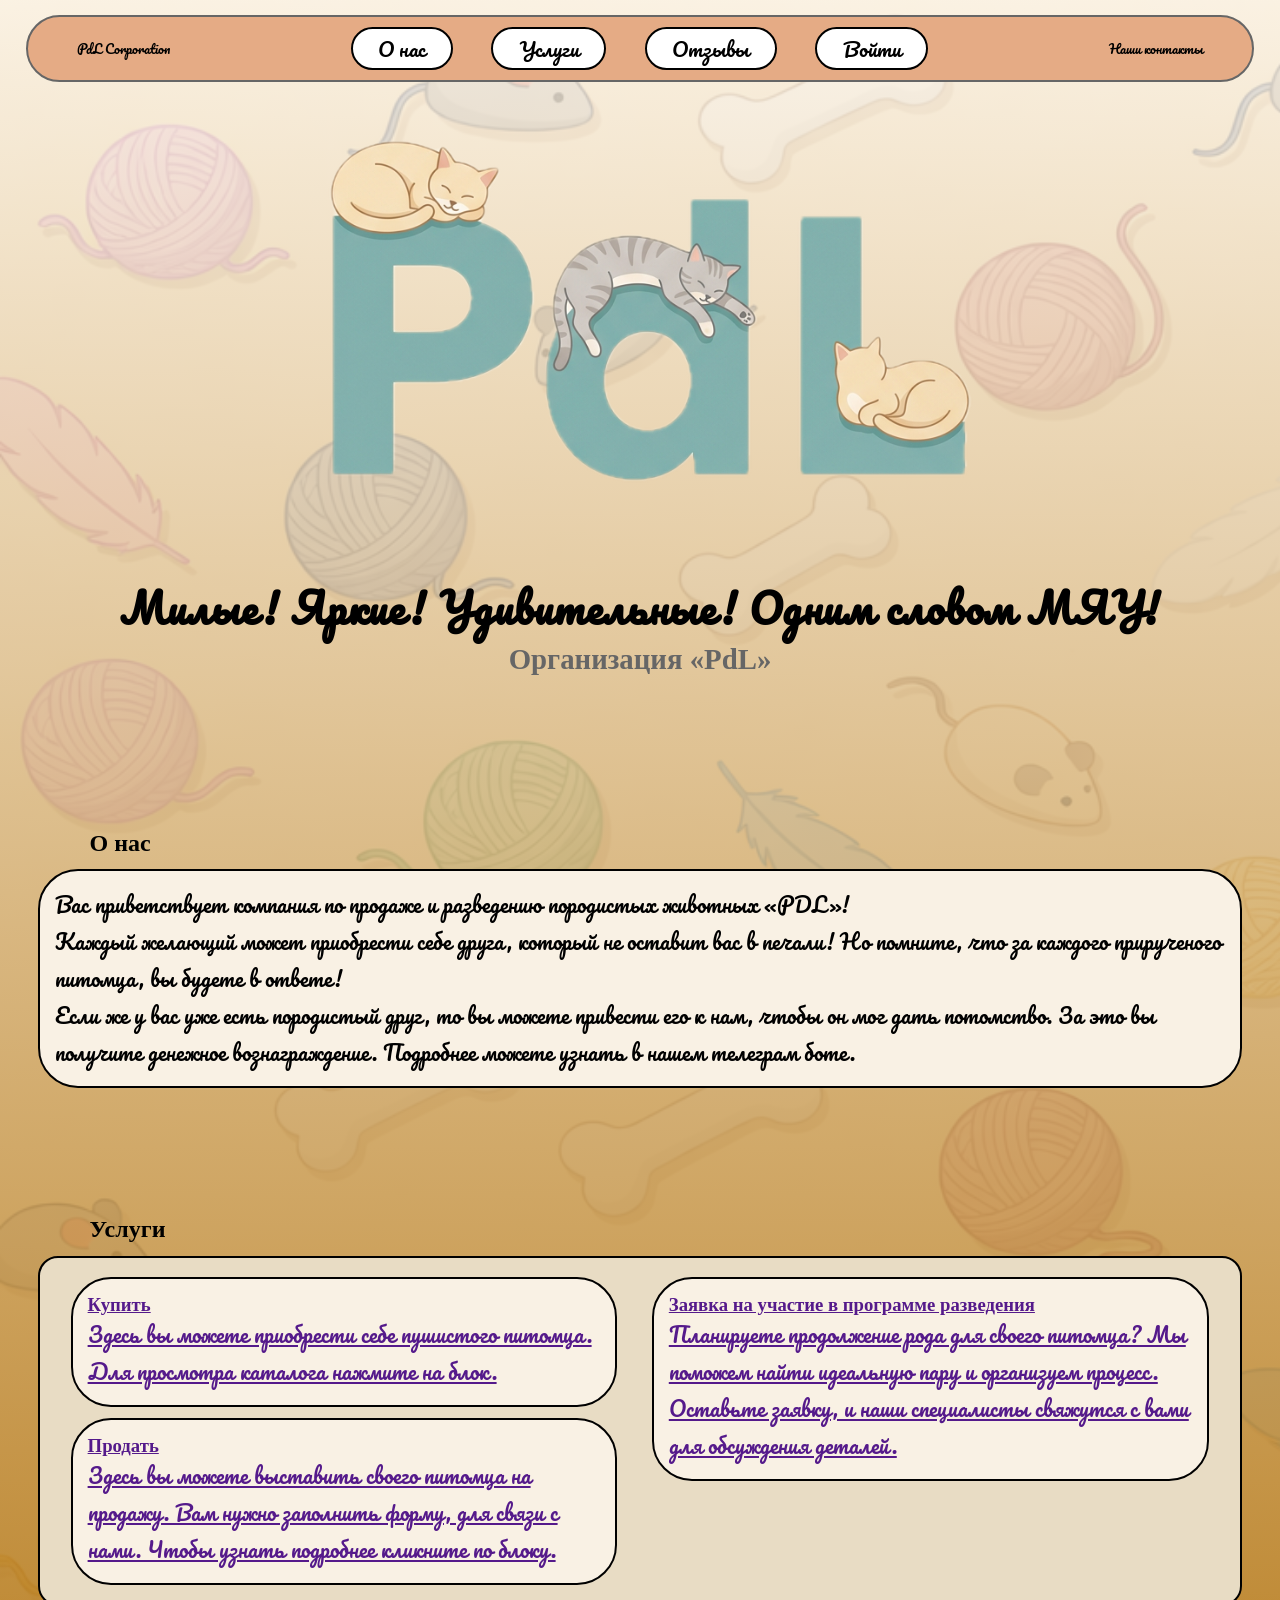
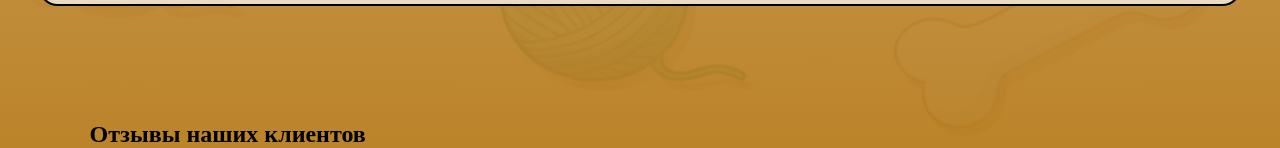
==== index.html @ 3362a2f2 "Add files via upload" ====
<!DOCTYPE html>
<html lang="ru">
<head>
  <meta charset="UTF-8">
  <meta name="viewport" content="width=device-width, initial-scale=1.0">
  <link rel="stylesheet" href="style/style.css">
  <link rel="preconnect" href="https://fonts.googleapis.com">
  <link rel="preconnect" href="https://fonts.gstatic.com" crossorigin>
  <link href="https://fonts.googleapis.com/css2?family=Pacifico&display=swap" rel="stylesheet">
  <title>Laboratory work 4.2</title>
</head>
<body>
  <header>
    <div class="name-site-nav">PdL Corporation</div>
    <nav>
      <a href="#about" class="nav">О нас</a>
      <a href="" class="nav">Услуги</a>
      <a href="#services" class="nav">Отзывы</a>
      <a href="" class="nav">Войти</a>
    </nav>
    <div class="contacts">Наши контакты</div>
  </header>
  <main>
    <figure class="main-img">
      <img src="img/Logo.png" alt="3 кота лежат на буквах PdL" class="main-img">
    </figure>
    <div class="name-site">
      <span class="slogan">Милые! Яркие! Удивительные! Одним словом МЯУ!</span>
      <h2 class="name-site-slogan">Организация «PdL»</h2>
    </div>
    <section class="info">
      <h1 id="about">О нас</h1>
      <article class="block-text">
        <p>Вас приветствует компания по продаже и разведению породистых животных «PDL»!</p>
        <p>Каждый желающий может приобрести себе друга, который не оставит вас в печали! Но помните, что за каждого прирученого питомца, вы будете в ответе!</p>
        <p>Если же у вас уже есть породистый друг, то вы можете привести его к нам, чтобы он мог дать потомство. За это вы получите денежное вознаграждение. Подробнее можете узнать в нашем телеграм боте.</p>
      </article>
    </section>
    <section>
      <h1 id="services">Услуги</h1>
      <div class="service">
        <a href="">
          <article class="block-text">
            <h3>Купить</h3>
            <p>Здесь вы можете приобрести себе пушистого питомца. Для просмотра каталога нажмите на блок.</p>
          </article>
        </a>
        <a href="">
          <article class="block-text">
            <h3>Продать</h3>
            <p>Здесь вы можете выставить своего питомца на продажу. Вам нужно заполнить форму, для связи с нами. Чтобы узнать подробнее кликните по блоку.</p>
          </article>
        </a>
        <a href="" class="provice">
          <article class="block-text">
            <h3>Заявка на участие в программе разведения</h3>
            <p>Планируете продолжение рода для своего питомца? Мы поможем найти идеальную пару и организуем процесс. Оставьте заявку, и наши специалисты свяжутся с вами для обсуждения деталей.</p>
          </article>
        </a>
      </div>
    </section>
    <section>
      <h1>Отзывы наших клиентов</h1>
      <div>
        <article>

        </article>
      </div>
    </section>
  </main>
</body>
</html>
---- style/style.css ----
*{
  margin: 0;
  padding: 0;
  box-sizing: border-box;
}

html {
  scroll-behavior: smooth;
}

body{
  background-color: #f9f1e4;
  background-image:
    linear-gradient(rgba(249, 241, 228, 0.75), rgba(180, 119, 22, 0.9)),
    url(../img/background_fone.png);
  background-repeat: no-repeat;
  background-attachment: scroll;
  background-size: cover; 
}

header{
  display: flex;
  position: fixed;
  top: 15px;
  left: 2%;
  right: 2%;

  justify-content: space-between;
  padding: 10px 2%;
  align-items: center;

  background-color: #e5ab85;
  border-radius: 40px;
  border: 2px solid #666;

  box-sizing: border-box;
}

nav{
  display: flex;
  gap: clamp(5px, 3vw, 80px);
}

a.nav{
  display: flex;
  text-decoration: none;
  color: inherit;
  align-items: center;
  background-color: white;
  padding: 2px clamp(8px, 2vw, 30px);
  font-size: clamp(10px, 2vw, 20px);
  white-space: nowrap;

  border: 2px solid black;
  border-radius: 40px;
  transition: all 0.4s ease;
  font-family: Pacifico;
}

a.nav:hover{
  background-color: #e1858584;
}

.name-site-nav,
.contacts{
  display: flex;
  font-size: clamp(12px, 1vw, 25px);
  margin: 0% 2%;
  font-family: Pacifico;
  text-align: center;
}

.name-site{
  display: flex;
  text-align: center;
  font-weight: bold;
  font-size: 150%;
  flex-direction: column;
  margin-bottom: 3%;
}

.name-site-slogan{
  color: #666;
  font-size: larger;
}

.slogan {
  font-size: 170%;
  font-family: Pacifico;
  letter-spacing: 1px;
  transition: all 0.4s ease;
}

img.main-img{
  display: block;
  max-width: 890px;
  width: 100%;
  max-height: 380px;
  height: 40%;
  object-fit: cover;
  object-position: center;
  margin-top: 11%;
  margin-bottom: 4%;
}

figure.main-img{
  display: flex;
  justify-content: center;
  align-items: center;
}

.info{
  display: flex;
  flex-direction: column;
}

section > h1{
  margin-top: clamp(100px, 9%, 10%);
  margin-left: 7%;
  scroll-margin-top: 100px;
}

.block-text{
  margin: 1% 3%;
  border: 2px solid black;
  border-radius: 40px;
  background-color: #f9f1e4;
  padding: clamp(15px, 1vw, 50px);
}

article > p{
  font-family: Pacifico;
  font-size: 21px;
}

.service{
  display: grid;
  grid-template-columns: auto auto;
  grid-template-rows: auto auto auto;
  grid-auto-flow: column;
  border: 2px solid black;
  border-radius: 20px;
  padding: 1% 1%;
  background-color: #e8dcc4;
  margin: 1% 3%;
}

.provice{
  grid-row: span 2;
}
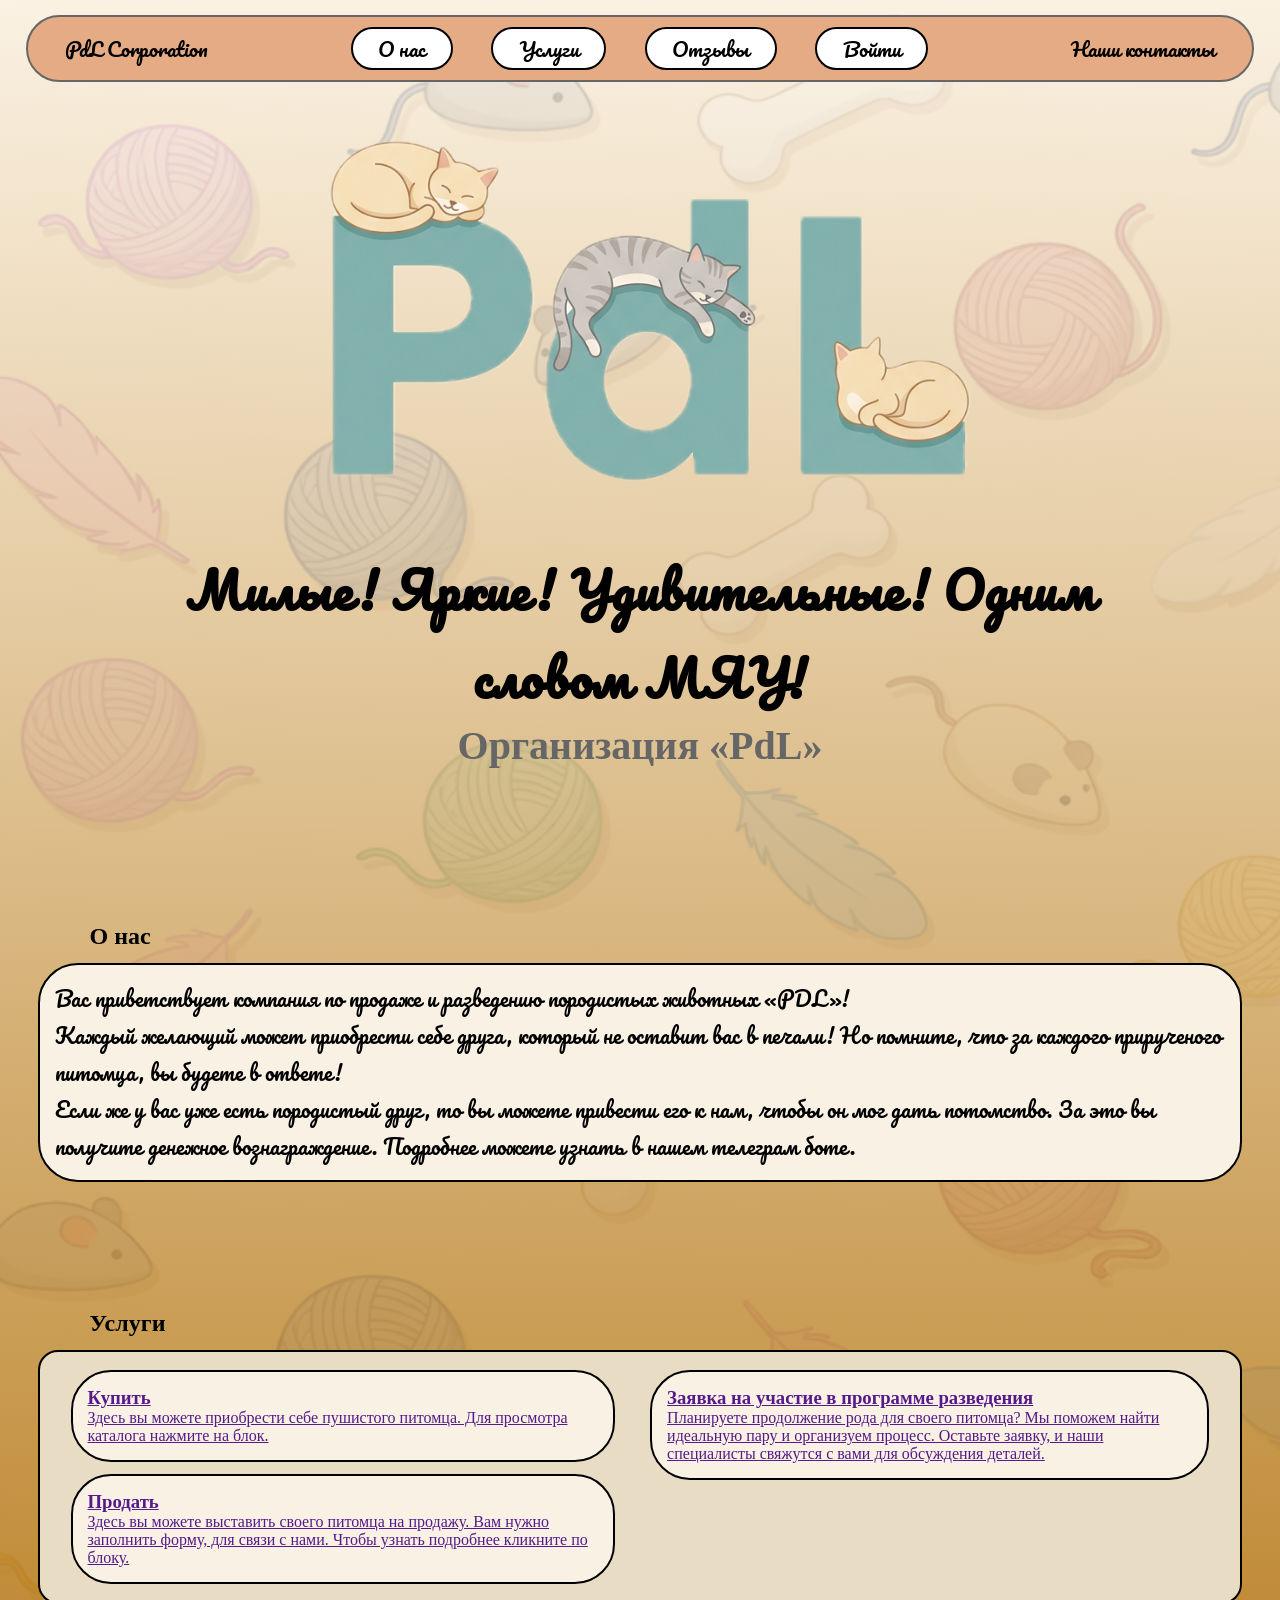
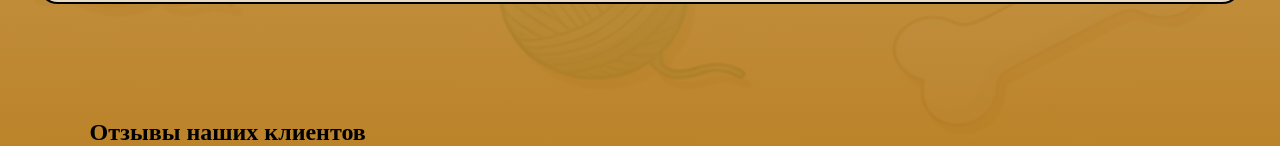
==== commit b473e1f9: "Add files via upload" ====
--- a/index.html
+++ b/index.html
@@ -14,30 +14,30 @@
     <div class="name-site-nav">PdL Corporation</div>
     <nav>
       <a href="#about" class="nav">О нас</a>
-      <a href="" class="nav">Услуги</a>
-      <a href="#services" class="nav">Отзывы</a>
-      <a href="" class="nav">Войти</a>
+      <a href="#services" class="nav">Услуги</a>
+      <a href="#reviews" class="nav">Отзывы</a>
+      <a href="Pages/auto.html" class="nav">Войти</a>
     </nav>
     <div class="contacts">Наши контакты</div>
   </header>
   <main>
-    <figure class="main-img">
-      <img src="img/Logo.png" alt="3 кота лежат на буквах PdL" class="main-img">
+    <figure class="Logo-figure">
+      <img src="img/Logo.png" alt="3 кота лежат на буквах PdL" class="Logo-img">
     </figure>
     <div class="name-site">
       <span class="slogan">Милые! Яркие! Удивительные! Одним словом МЯУ!</span>
       <h2 class="name-site-slogan">Организация «PdL»</h2>
     </div>
     <section class="info">
-      <h1 id="about">О нас</h1>
-      <article class="block-text">
+      <h2 id="about">О нас</h2>
+      <div class="block-text">
         <p>Вас приветствует компания по продаже и разведению породистых животных «PDL»!</p>
         <p>Каждый желающий может приобрести себе друга, который не оставит вас в печали! Но помните, что за каждого прирученого питомца, вы будете в ответе!</p>
         <p>Если же у вас уже есть породистый друг, то вы можете привести его к нам, чтобы он мог дать потомство. За это вы получите денежное вознаграждение. Подробнее можете узнать в нашем телеграм боте.</p>
-      </article>
+      </div>
     </section>
     <section>
-      <h1 id="services">Услуги</h1>
+      <h2 id="services">Услуги</h2>
       <div class="service">
         <a href="">
           <article class="block-text">
@@ -60,11 +60,8 @@
       </div>
     </section>
     <section>
-      <h1>Отзывы наших клиентов</h1>
+      <h2 id="reviews">Отзывы наших клиентов</h2>
       <div>
-        <article>
-
-        </article>
       </div>
     </section>
   </main>
--- a/style/style.css
+++ b/style/style.css
@@ -38,7 +38,7 @@
 
 nav{
   display: flex;
-  gap: clamp(5px, 3vw, 80px);
+  gap: clamp(2px, 3vw, 80px);
 }
 
 a.nav{
@@ -64,8 +64,8 @@
 .name-site-nav,
 .contacts{
   display: flex;
-  font-size: clamp(12px, 1vw, 25px);
-  margin: 0% 2%;
+  font-size: clamp(3px, 2vw, 20px);
+  margin: 0% 1%;
   font-family: Pacifico;
   text-align: center;
 }
@@ -81,17 +81,18 @@
 
 .name-site-slogan{
   color: #666;
-  font-size: larger;
+  font-size: clamp(12px, 4vw, 40px);
 }
 
-.slogan {
-  font-size: 170%;
+.slogan{
+  font-size: clamp(16px, 4rem, 50px);
   font-family: Pacifico;
   letter-spacing: 1px;
   transition: all 0.4s ease;
+  margin: 0 clamp(10px, 10vw, 10%);
 }
 
-img.main-img{
+.Logo-img{
   display: block;
   max-width: 890px;
   width: 100%;
@@ -99,14 +100,14 @@
   height: 40%;
   object-fit: cover;
   object-position: center;
-  margin-top: 11%;
-  margin-bottom: 4%;
 }
 
-figure.main-img{
+.Logo-figure{
   display: flex;
   justify-content: center;
   align-items: center;
+  margin-top: clamp(20px, 11vw, 200px);
+  margin-bottom: clamp(0px, 2vw, 70px);
 }
 
 .info{
@@ -114,8 +115,8 @@
   flex-direction: column;
 }
 
-section > h1{
-  margin-top: clamp(100px, 9%, 10%);
+section > h2{
+  margin-top: clamp(100px, 9%, 150px);
   margin-left: 7%;
   scroll-margin-top: 100px;
 }
@@ -128,7 +129,7 @@
   padding: clamp(15px, 1vw, 50px);
 }
 
-article > p{
+div > p{
   font-family: Pacifico;
   font-size: 21px;
 }
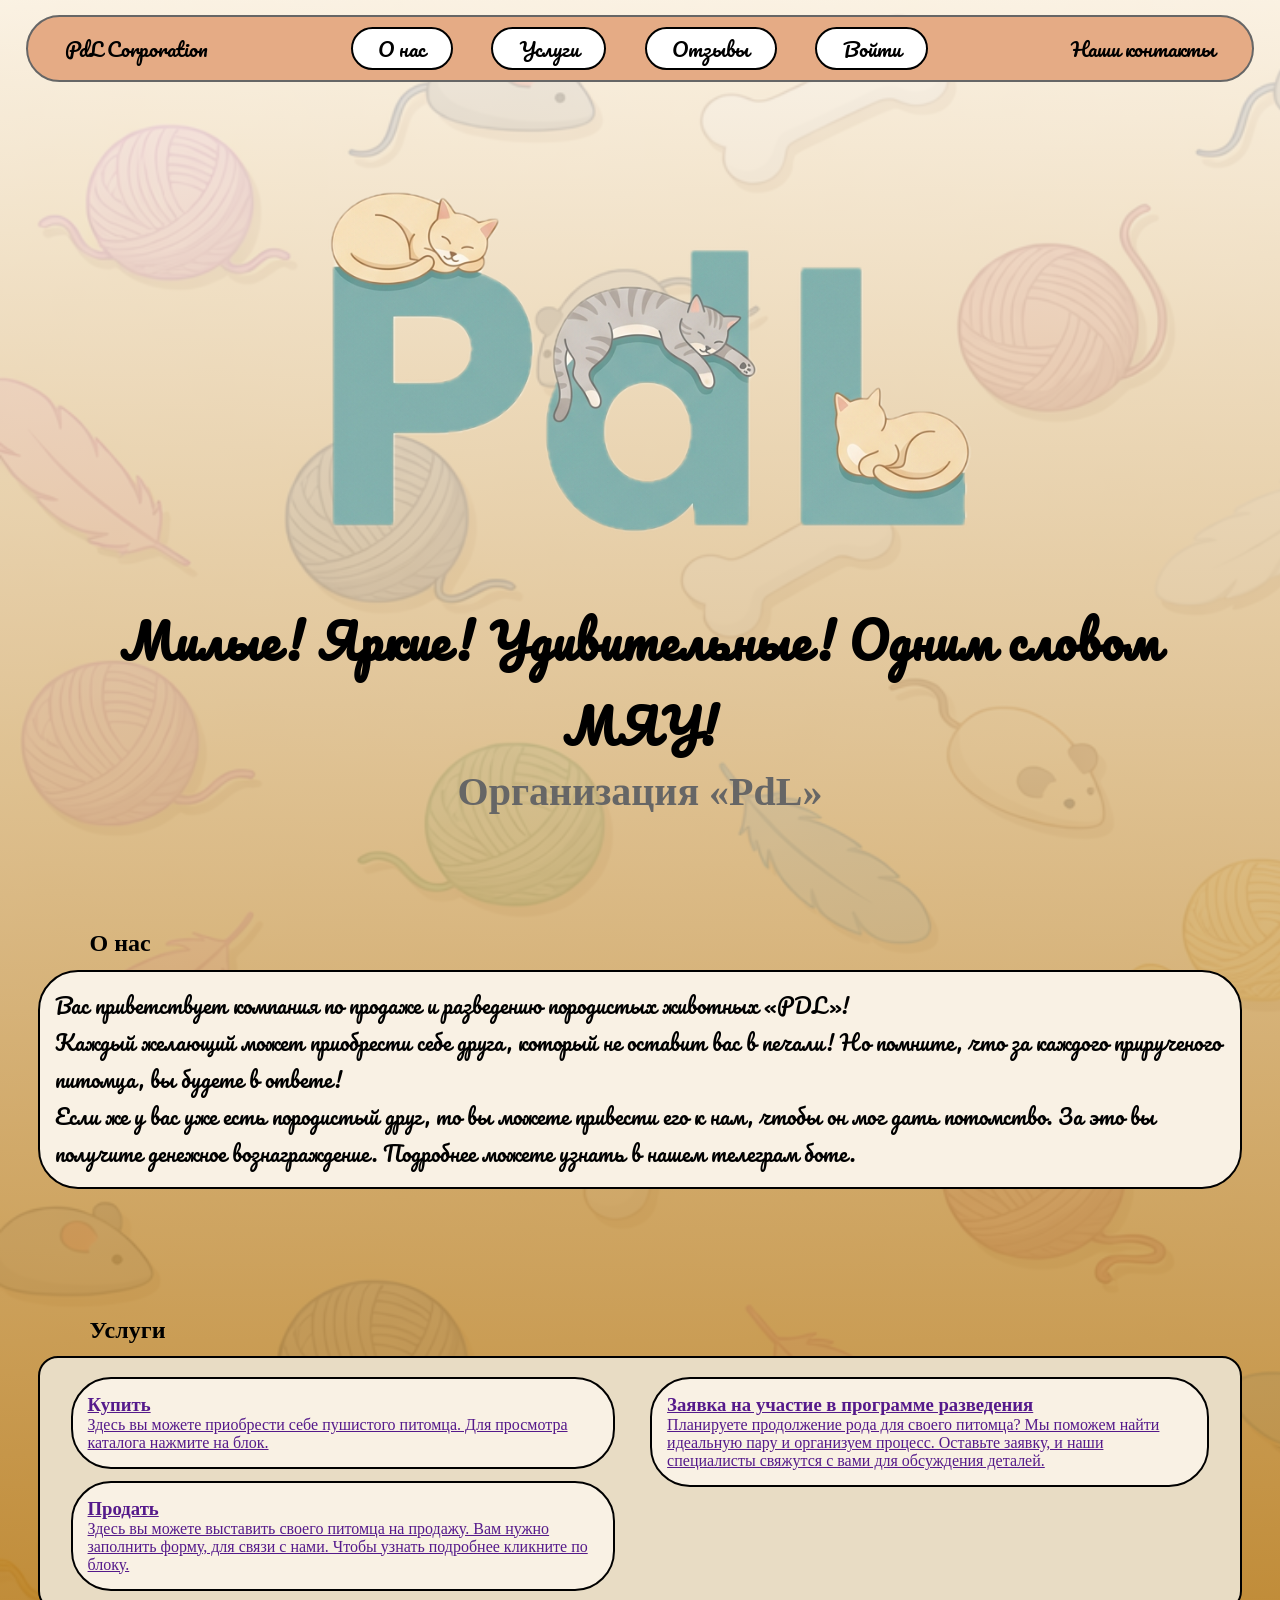
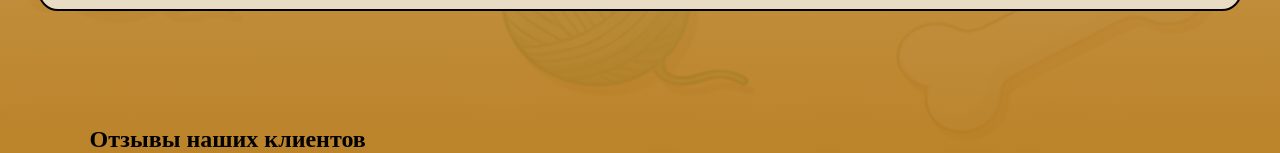
==== commit 87624b19: "Add files via upload" ====
--- a/index.html
+++ b/index.html
@@ -24,9 +24,9 @@
     <figure class="Logo-figure">
       <img src="img/Logo.png" alt="3 кота лежат на буквах PdL" class="Logo-img">
     </figure>
-    <div class="name-site">
+    <div class="slogan-and-signature">
       <span class="slogan">Милые! Яркие! Удивительные! Одним словом МЯУ!</span>
-      <h2 class="name-site-slogan">Организация «PdL»</h2>
+      <h2 class="signature">Организация «PdL»</h2>
     </div>
     <section class="info">
       <h2 id="about">О нас</h2>
--- a/style/style.css
+++ b/style/style.css
@@ -70,28 +70,6 @@
   text-align: center;
 }
 
-.name-site{
-  display: flex;
-  text-align: center;
-  font-weight: bold;
-  font-size: 150%;
-  flex-direction: column;
-  margin-bottom: 3%;
-}
-
-.name-site-slogan{
-  color: #666;
-  font-size: clamp(12px, 4vw, 40px);
-}
-
-.slogan{
-  font-size: clamp(16px, 4rem, 50px);
-  font-family: Pacifico;
-  letter-spacing: 1px;
-  transition: all 0.4s ease;
-  margin: 0 clamp(10px, 10vw, 10%);
-}
-
 .Logo-img{
   display: block;
   max-width: 890px;
@@ -106,9 +84,30 @@
   display: flex;
   justify-content: center;
   align-items: center;
-  margin-top: clamp(20px, 11vw, 200px);
+  margin-top: clamp(20px, 15vw, 200px);
   margin-bottom: clamp(0px, 2vw, 70px);
 }
+
+.slogan{
+  font-size: clamp(12px, 3rem, 50px);
+  font-family: Pacifico;
+  letter-spacing: 1px;
+  transition: all 0.4s ease;
+  margin: 0 clamp(10px, 5vw, 10%);
+}
+
+.signature{
+  color: #666;
+  font-size: clamp(10px, 4vw, 40px);
+}
+
+.slogan-and-signature{
+  display: flex;
+  text-align: center;
+  font-weight: bold;
+  flex-direction: column;
+}
+
 
 .info{
   display: flex;
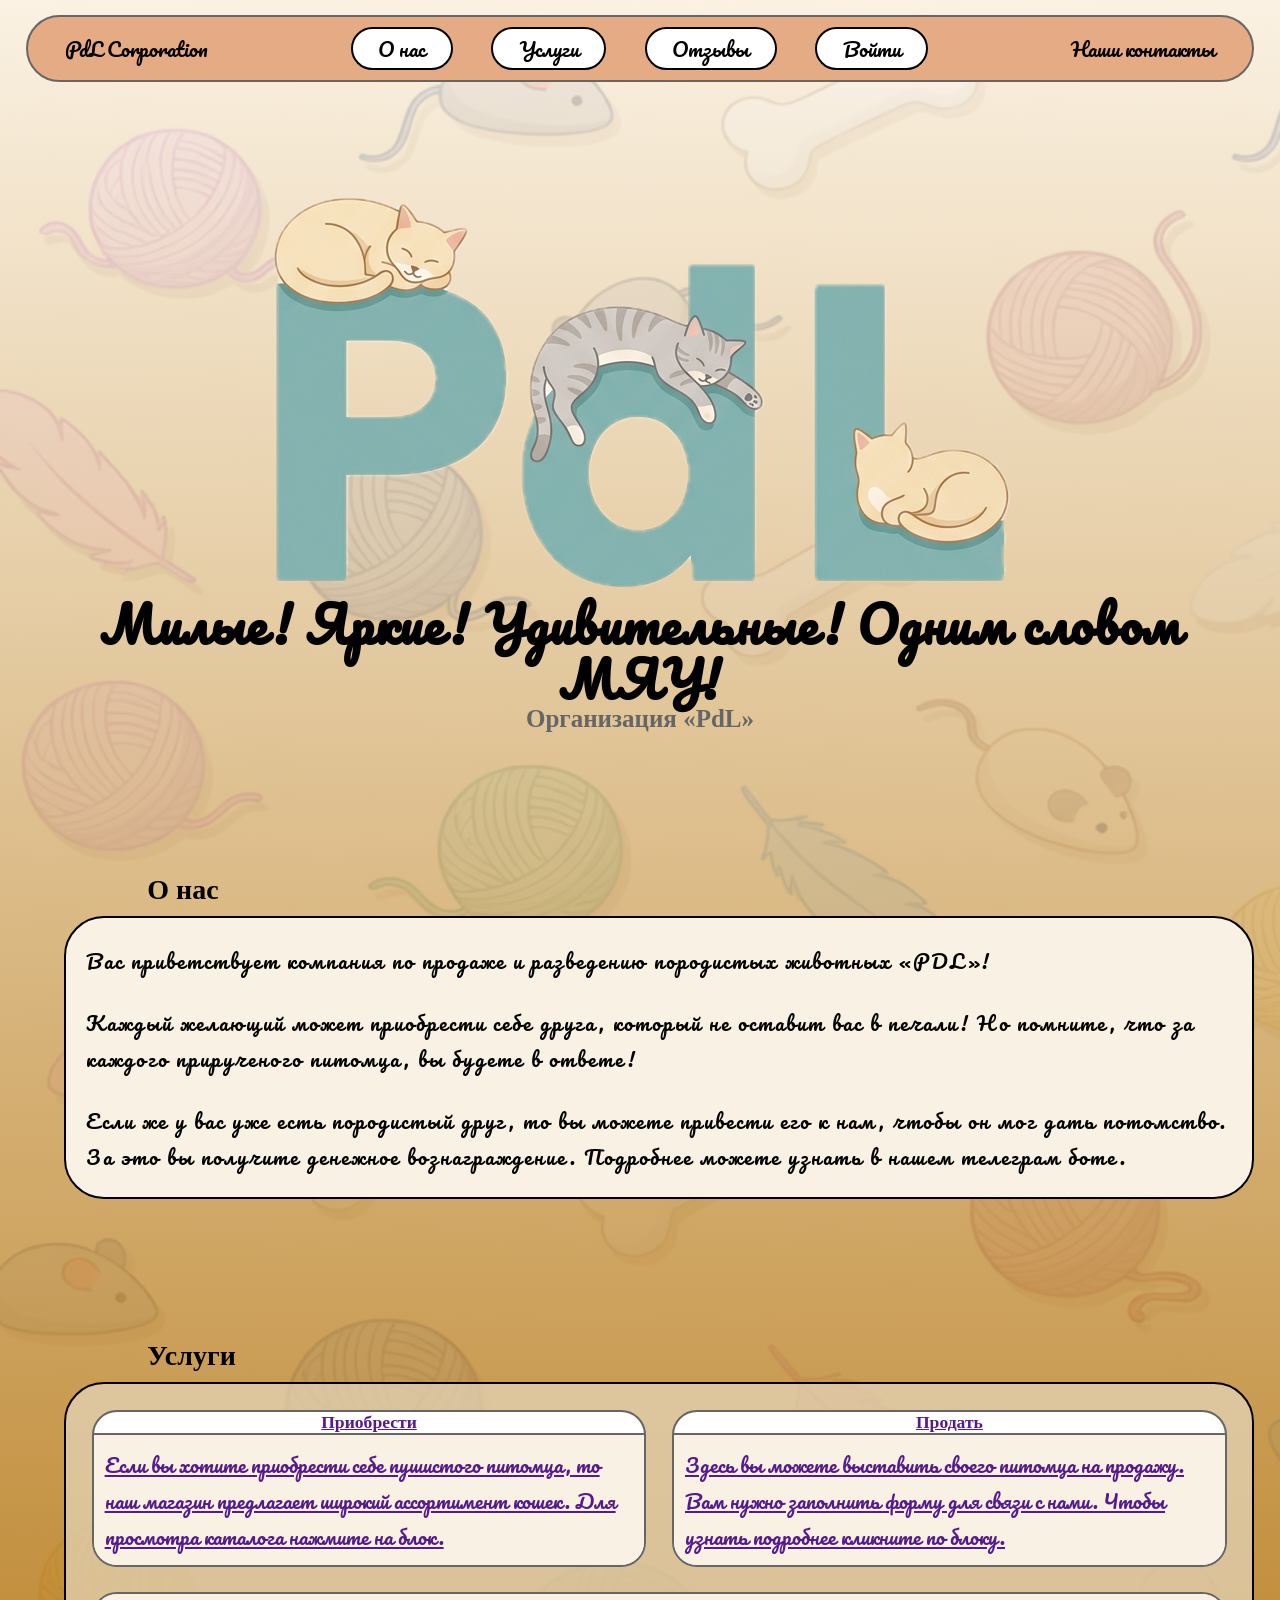
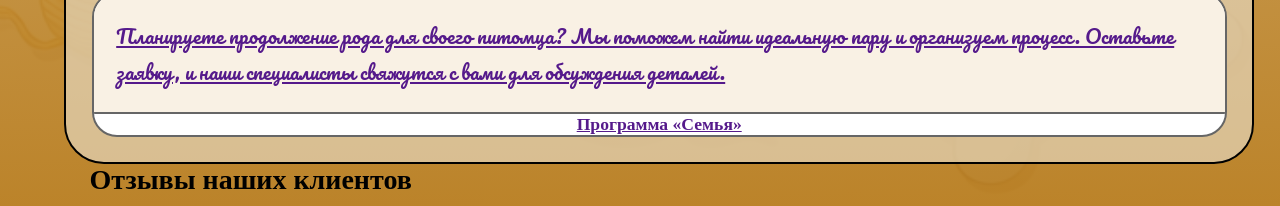
==== commit e210c992: "Add files via upload" ====
--- a/index.html
+++ b/index.html
@@ -28,33 +28,33 @@
       <span class="slogan">Милые! Яркие! Удивительные! Одним словом МЯУ!</span>
       <h2 class="signature">Организация «PdL»</h2>
     </div>
-    <section class="info">
+    <section class="heading-and-text-block">
       <h2 id="about">О нас</h2>
-      <div class="block-text">
+      <div class="about text-decoration">
         <p>Вас приветствует компания по продаже и разведению породистых животных «PDL»!</p>
         <p>Каждый желающий может приобрести себе друга, который не оставит вас в печали! Но помните, что за каждого прирученого питомца, вы будете в ответе!</p>
         <p>Если же у вас уже есть породистый друг, то вы можете привести его к нам, чтобы он мог дать потомство. За это вы получите денежное вознаграждение. Подробнее можете узнать в нашем телеграм боте.</p>
       </div>
     </section>
-    <section>
+    <section class="heading-and-text-block">
       <h2 id="services">Услуги</h2>
       <div class="service">
-        <a href="">
-          <article class="block-text">
-            <h3>Купить</h3>
-            <p>Здесь вы можете приобрести себе пушистого питомца. Для просмотра каталога нажмите на блок.</p>
+        <a href="" class="service-block">
+          <article>
+            <h3 class="service-head-up">Приобрести</h3>
+            <p class="text-decoration">Если вы хотите приобрести себе пушистого питомца, то наш магазин предлагает широкий ассортимент кошек. Для просмотра каталога нажмите на блок.</p>
           </article>
         </a>
-        <a href="">
-          <article class="block-text">
-            <h3>Продать</h3>
-            <p>Здесь вы можете выставить своего питомца на продажу. Вам нужно заполнить форму, для связи с нами. Чтобы узнать подробнее кликните по блоку.</p>
+        <a href="" class="service-block">
+          <article>
+            <h3 class="service-head-up">Продать</h3>
+            <p class="text-decoration">Здесь вы можете выставить своего питомца на продажу. Вам нужно заполнить форму для связи с нами. Чтобы узнать подробнее кликните по блоку.</p>
           </article>
         </a>
-        <a href="" class="provice">
-          <article class="block-text">
-            <h3>Заявка на участие в программе разведения</h3>
-            <p>Планируете продолжение рода для своего питомца? Мы поможем найти идеальную пару и организуем процесс. Оставьте заявку, и наши специалисты свяжутся с вами для обсуждения деталей.</p>
+        <a href="" class="service-block">
+          <article>
+            <p class="text-decoration">Планируете продолжение рода для своего питомца? Мы поможем найти идеальную пару и организуем процесс. Оставьте заявку, и наши специалисты свяжутся с вами для обсуждения деталей.</p>
+            <h3 class="service-head-down">Программа «Семья»</h3>
           </article>
         </a>
       </div>
--- a/style/style.css
+++ b/style/style.css
@@ -34,6 +34,7 @@
   border: 2px solid #666;
 
   box-sizing: border-box;
+  z-index: 100;
 }
 
 nav{
@@ -58,7 +59,7 @@
 }
 
 a.nav:hover{
-  background-color: #e1858584;
+  background-color: #e18a8575;
 }
 
 .name-site-nav,
@@ -71,34 +72,31 @@
 }
 
 .Logo-img{
-  display: block;
-  max-width: 890px;
-  width: 100%;
-  max-height: 380px;
-  height: 40%;
-  object-fit: cover;
-  object-position: center;
+  width: clamp(280px, 85%, 740px);
+  height: auto;
 }
 
 .Logo-figure{
   display: flex;
   justify-content: center;
-  align-items: center;
-  margin-top: clamp(20px, 15vw, 200px);
-  margin-bottom: clamp(0px, 2vw, 70px);
+  align-items: end;
+  margin-top: clamp(120px, 15vw, 250px);
 }
 
 .slogan{
-  font-size: clamp(12px, 3rem, 50px);
+  font-size: clamp(24px, 6vw, 50px);
+  line-height: 1.1;
   font-family: Pacifico;
   letter-spacing: 1px;
   transition: all 0.4s ease;
   margin: 0 clamp(10px, 5vw, 10%);
+  margin-top: 10px;
 }
 
 .signature{
+  margin-top: -2px;
   color: #666;
-  font-size: clamp(10px, 4vw, 40px);
+  font-size: clamp(12px, 4vw, 25px);
 }
 
 .slogan-and-signature{
@@ -108,44 +106,80 @@
   flex-direction: column;
 }
 
-
-.info{
+.heading-and-text-block{
   display: flex;
   flex-direction: column;
+  margin-top: 11%;
+  margin-left: 5%;
+  margin-right: 2%;
+}
+
+.text-decoration{
+  display: grid;
+  font-family: Pacifico, cursive;
+  font-size: clamp(18px, 1.6vw, 36px);
+  padding: clamp(10px, 2%, 30px);
+  gap: clamp(26px, 2vw, 40px);
 }
 
 section > h2{
-  margin-top: clamp(100px, 9%, 150px);
+  scroll-margin-top: 100px;
+  font-size: clamp(28px, 1.7vw, 48px);
+  margin-bottom: 10px;
   margin-left: 7%;
-  scroll-margin-top: 100px;
 }
 
-.block-text{
-  margin: 1% 3%;
+.about{
   border: 2px solid black;
   border-radius: 40px;
   background-color: #f9f1e4;
-  padding: clamp(15px, 1vw, 50px);
-}
-
-div > p{
-  font-family: Pacifico;
-  font-size: 21px;
+  letter-spacing: 2px;
+  padding-left: clamp(10px, 2%, 20px);
 }
 
 .service{
   display: grid;
   grid-template-columns: auto auto;
-  grid-template-rows: auto auto auto;
-  grid-auto-flow: column;
+  grid-template-rows: auto;
   border: 2px solid black;
-  border-radius: 20px;
-  padding: 1% 1%;
-  background-color: #e8dcc4;
-  margin: 1% 3%;
+  border-radius: 40px;
+  background-color: #e8dcc4aa;
+  gap: clamp(5px, 2vw, 40px);
+  padding: clamp(5px, 2vw, 40px);
 }
 
-.provice{
-  grid-row: span 2;
+.service :nth-child(3) {
+  grid-column: 1 / 3;
 }
 
+div > a > article > h3{
+  display: flex;
+  justify-content: center;
+  align-items: center;
+  font-size: clamp(5px, 1.1rem, 30px);
+}
+
+div > a > article > p{
+  background-color: #F9F1E4;
+  padding: 20px clamp(15px, 3%, 30px);
+}
+
+.service-block{
+  display: flex;
+  background-color: white;
+  border-radius: 25px;
+  border: 2px solid #666;
+  overflow: hidden;
+}
+
+.service-head-up{
+  border-bottom: 2px solid #666;
+}
+
+.service-head-down{
+  border-top: 2px solid #666;
+}
+
+
+
+
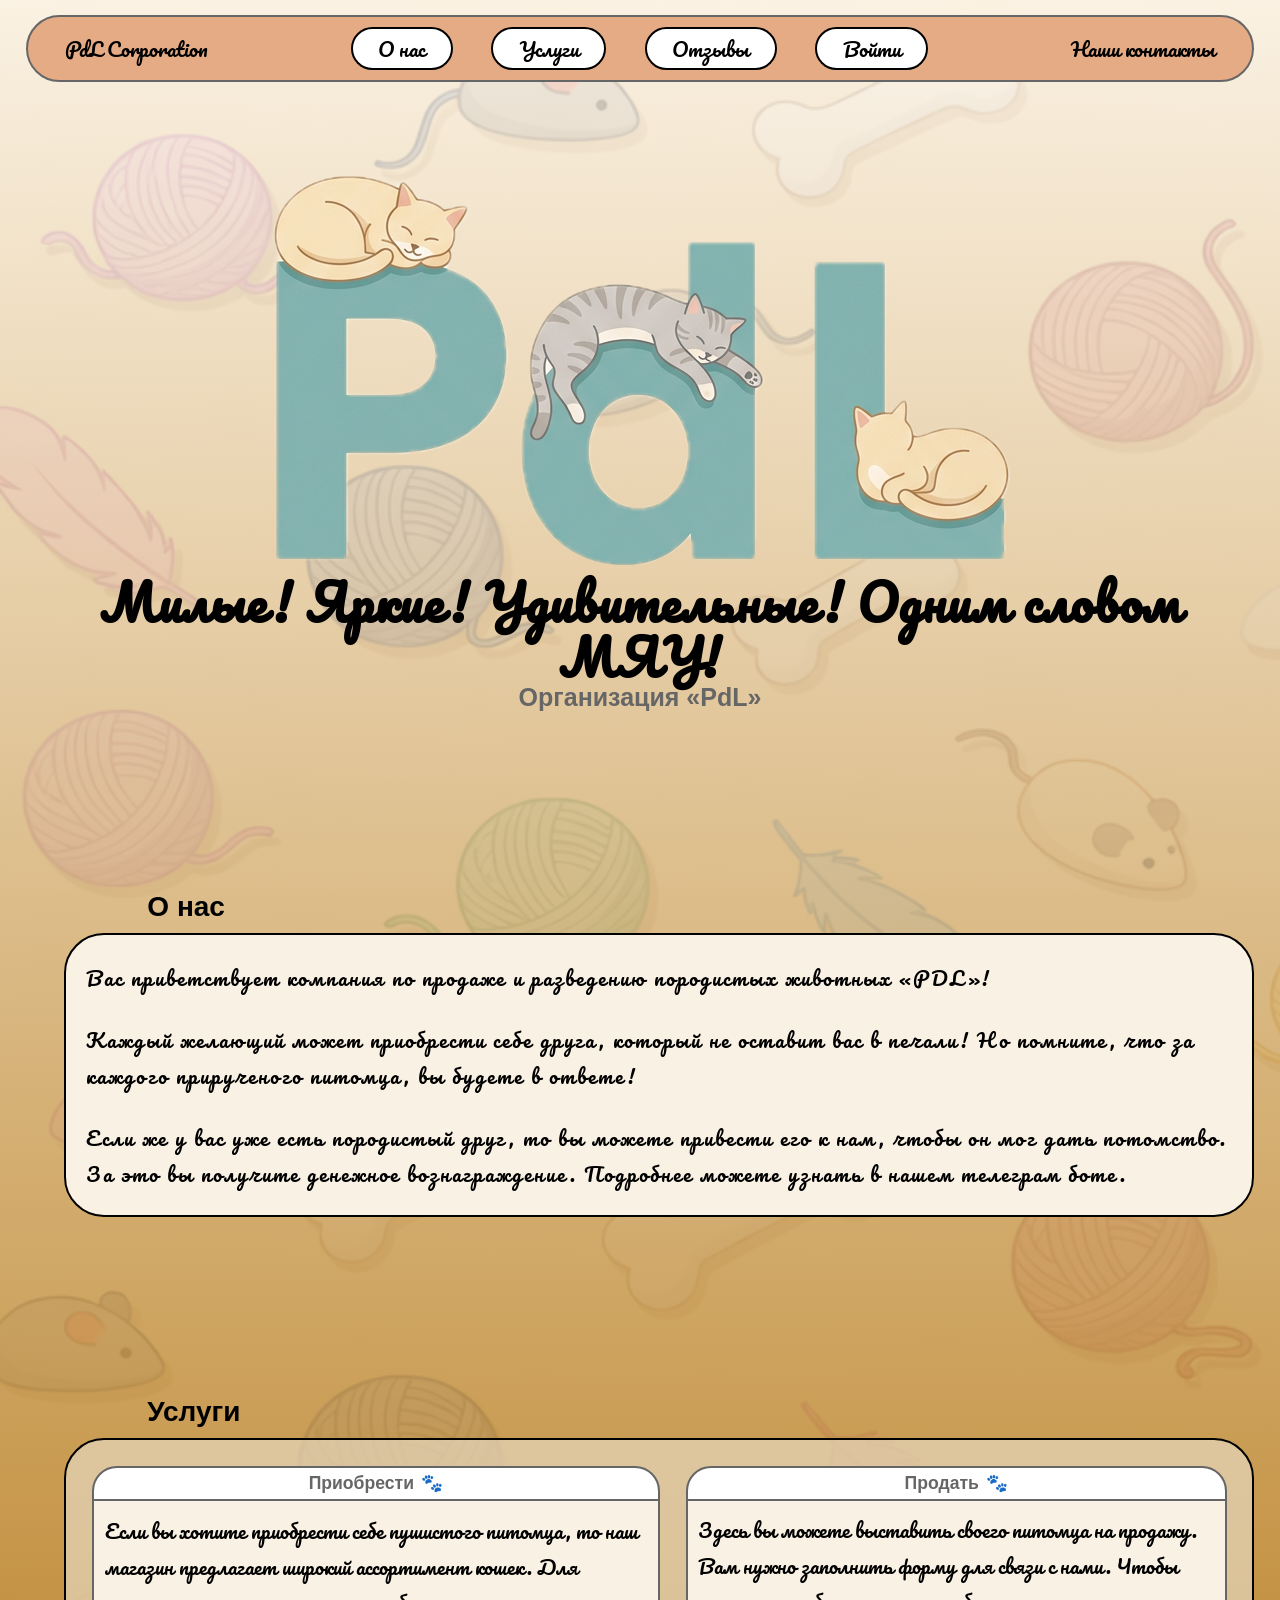
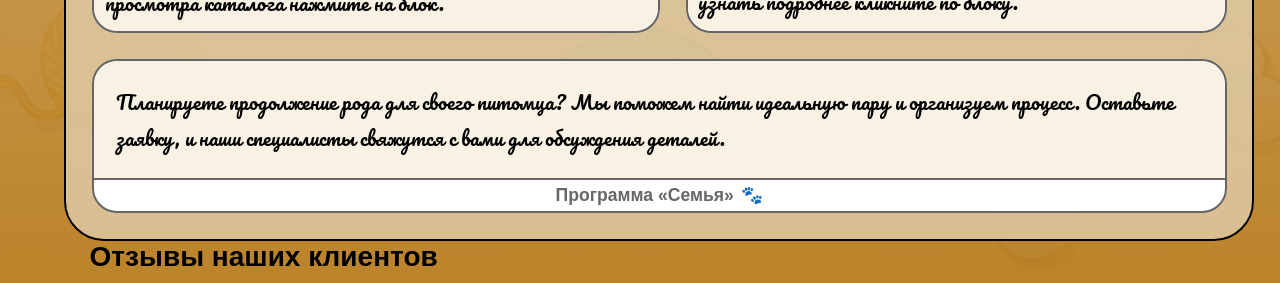
==== commit 1d3a2a7a: "Add files via upload" ====
--- a/index.html
+++ b/index.html
@@ -53,7 +53,7 @@
         </a>
         <a href="" class="service-block">
           <article>
-            <p class="text-decoration">Планируете продолжение рода для своего питомца? Мы поможем найти идеальную пару и организуем процесс. Оставьте заявку, и наши специалисты свяжутся с вами для обсуждения деталей.</p>
+            <p class="text-decoration ">Планируете продолжение рода для своего питомца? Мы поможем найти идеальную пару и организуем процесс. Оставьте заявку, и наши специалисты свяжутся с вами для обсуждения деталей.</p>
             <h3 class="service-head-down">Программа «Семья»</h3>
           </article>
         </a>
--- a/style/style.css
+++ b/style/style.css
@@ -80,7 +80,7 @@
   display: flex;
   justify-content: center;
   align-items: end;
-  margin-top: clamp(120px, 15vw, 250px);
+  margin-top: clamp(170px, 13vw, 250px);
 }
 
 .slogan{
@@ -97,6 +97,7 @@
   margin-top: -2px;
   color: #666;
   font-size: clamp(12px, 4vw, 25px);
+  font-family: sans-serif;
 }
 
 .slogan-and-signature{
@@ -109,7 +110,7 @@
 .heading-and-text-block{
   display: flex;
   flex-direction: column;
-  margin-top: 11%;
+  margin-top: clamp(150px, 14vw, 200px);
   margin-left: 5%;
   margin-right: 2%;
 }
@@ -127,6 +128,7 @@
   font-size: clamp(28px, 1.7vw, 48px);
   margin-bottom: 10px;
   margin-left: 7%;
+  font-family: sans-serif;
 }
 
 .about{
@@ -134,7 +136,7 @@
   border-radius: 40px;
   background-color: #f9f1e4;
   letter-spacing: 2px;
-  padding-left: clamp(10px, 2%, 20px);
+  padding-left: clamp(14px, 2%, 20px);
 }
 
 .service{
@@ -156,20 +158,53 @@
   display: flex;
   justify-content: center;
   align-items: center;
+  color: #666;
   font-size: clamp(5px, 1.1rem, 30px);
+  padding: 5px;
+  font-family: sans-serif;
+  pointer-events: none;
+}
+
+div > a > article > h3::after{
+  content: "🐾";
+  margin-left: 7px;
+  display: flex;
+}
+
+.service-block:hover article > h3::after{
+  transform: rotate(20deg) scale(1.2);
+  transition: 0.3s;
 }
 
 div > a > article > p{
+  display: flex;
+  flex-grow: 1;
   background-color: #F9F1E4;
   padding: 20px clamp(15px, 3%, 30px);
+  color: black;
+  pointer-events: none;
 }
 
 .service-block{
-  display: flex;
+  display: block;
   background-color: white;
   border-radius: 25px;
   border: 2px solid #666;
+  text-decoration: none;
+}
+
+.service-block article {
+  display: flex;
+  flex-direction: column;
+  height: 100%;
+  border-radius: 25px;
   overflow: hidden;
+}
+
+.service-block:hover h3{
+  transform: scale(1.1);
+  transition: 0.3s;
+  color: black;
 }
 
 .service-head-up{
@@ -180,6 +215,3 @@
   border-top: 2px solid #666;
 }
 
-
-
-
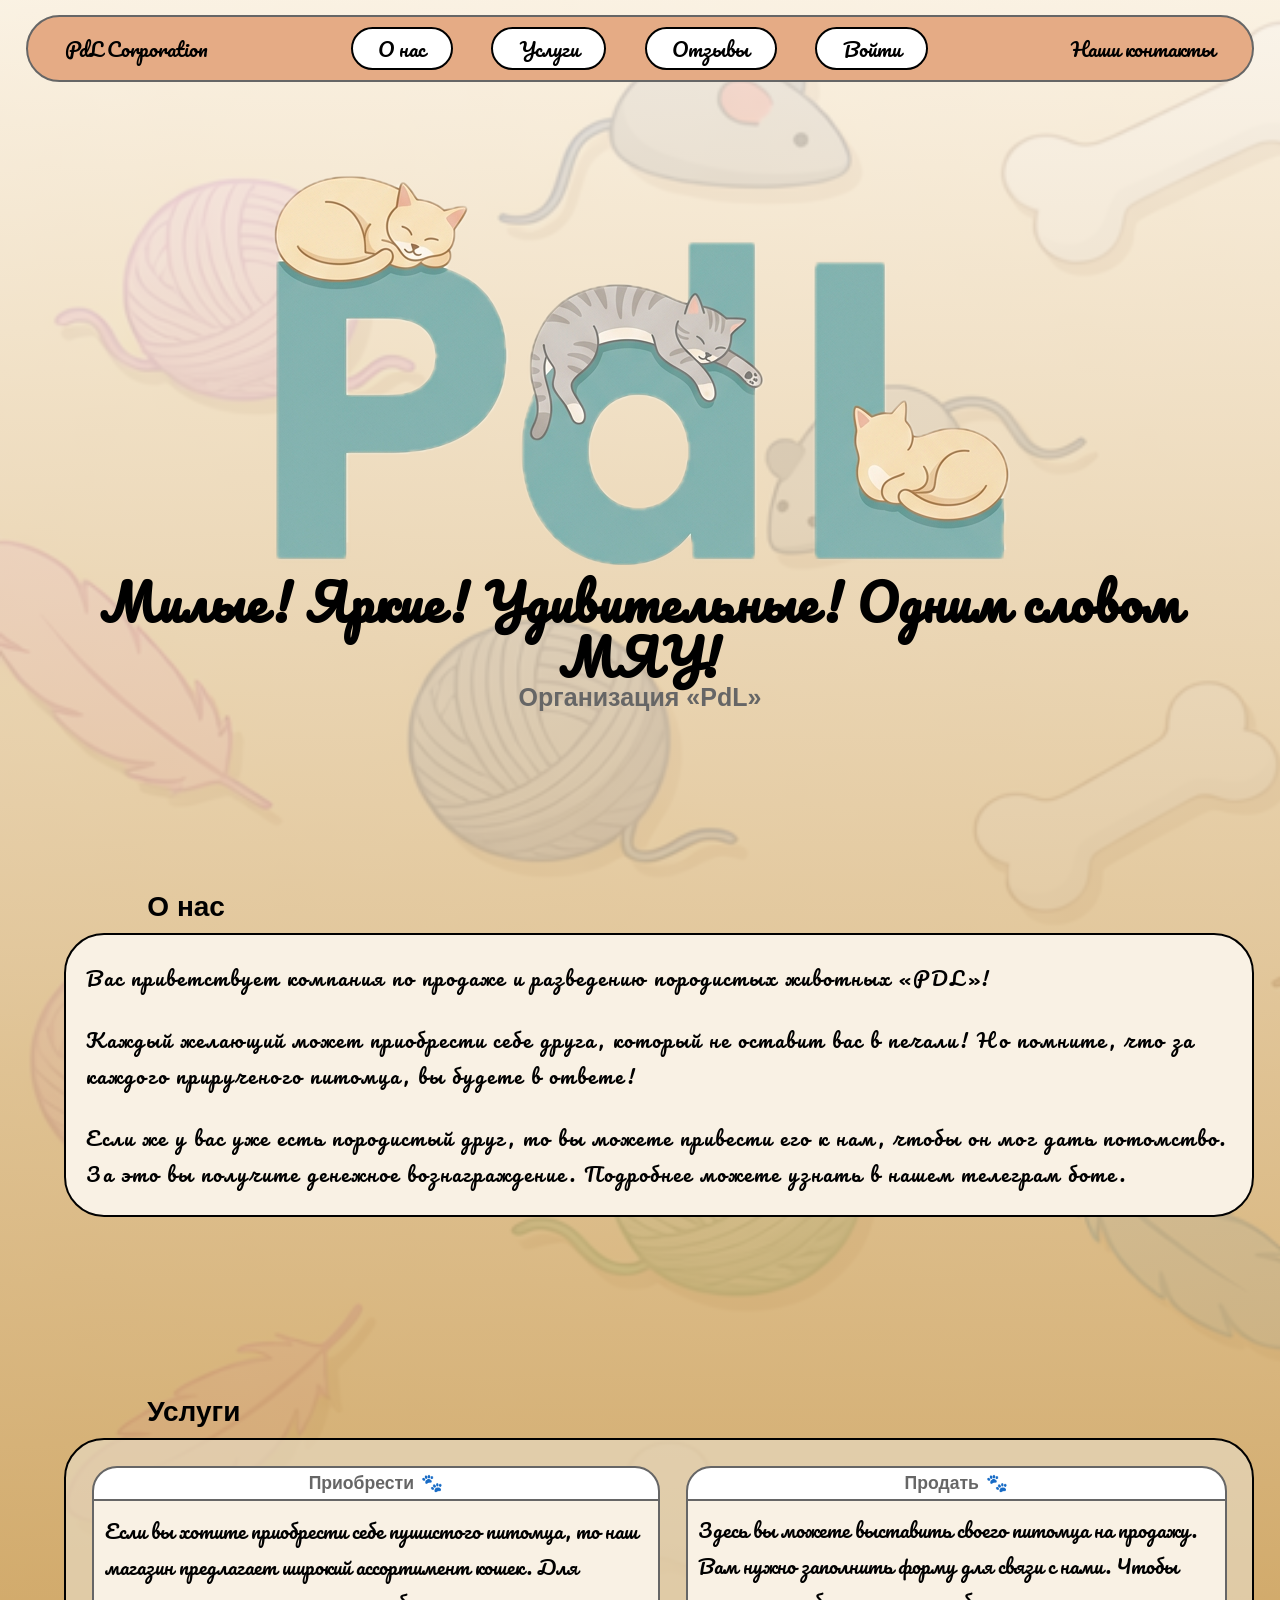
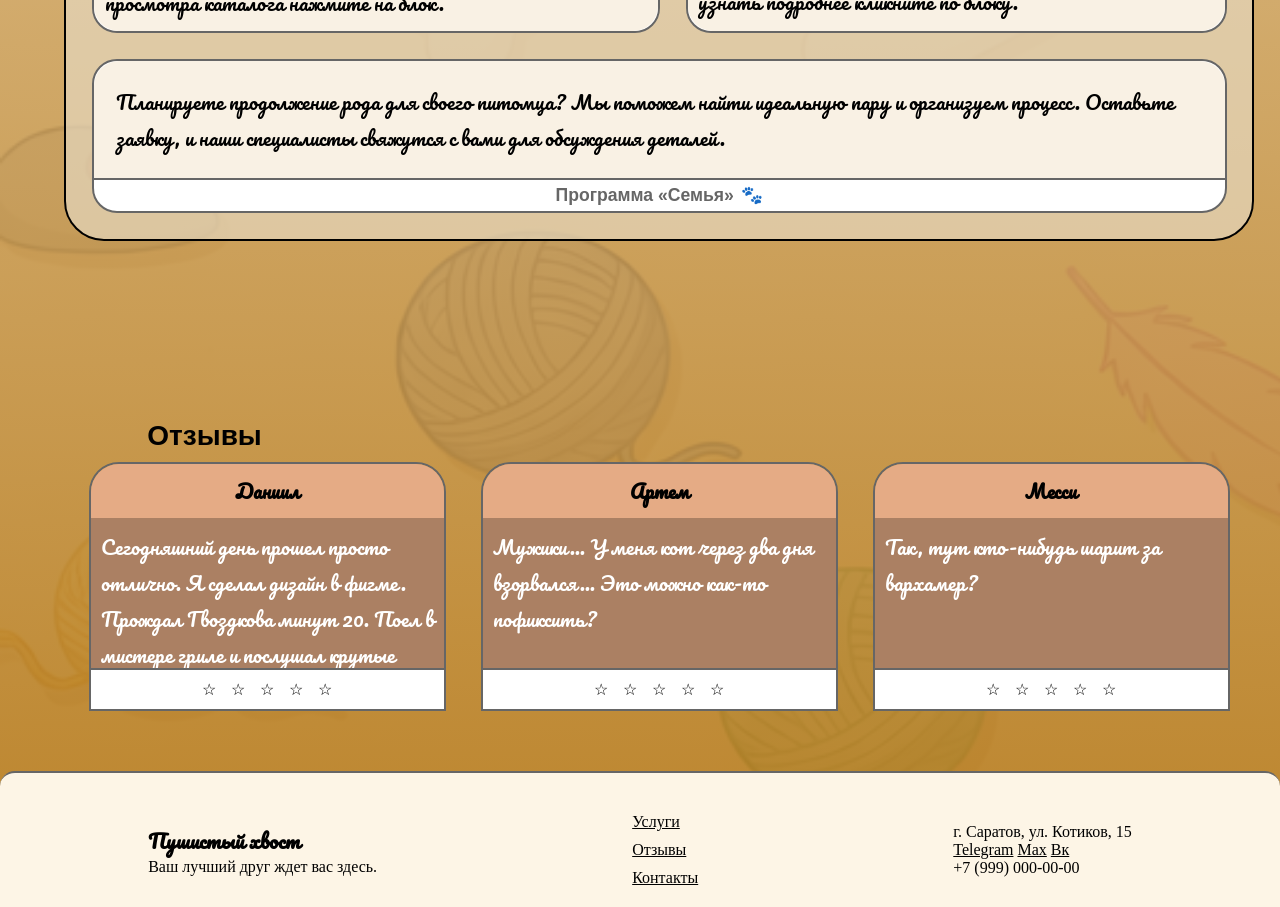
==== commit d1445c76: "Add files via upload" ====
--- a/index.html
+++ b/index.html
@@ -11,14 +11,14 @@
 </head>
 <body>
   <header>
-    <div class="name-site-nav">PdL Corporation</div>
+    <a href="index.html" class="text-in-nav">PdL Corporation</a>
     <nav>
       <a href="#about" class="nav">О нас</a>
       <a href="#services" class="nav">Услуги</a>
       <a href="#reviews" class="nav">Отзывы</a>
       <a href="Pages/auto.html" class="nav">Войти</a>
     </nav>
-    <div class="contacts">Наши контакты</div>
+    <a href="#contacts" class="text-in-nav">Наши контакты</a>
   </header>
   <main>
     <figure class="Logo-figure">
@@ -59,11 +59,48 @@
         </a>
       </div>
     </section>
-    <section>
-      <h2 id="reviews">Отзывы наших клиентов</h2>
+    <section class="heading-and-text-block">
+      <h2 id="reviews">Отзывы</h2>
       <div>
+        <div class="line-reviews">
+          <article class="reviews-block">
+            <h3 class="reviews-head">Даниил</h3>
+            <p class="text-decoration reviews-text">Сегодняшний день прошел просто отлично. Я сделал дизайн в фигме. Прождал Гвоздкова минут 20. Поел в мистере гриле и послушал крутые шутки Матвея.</p>
+            <div class="reviews-stars"><span>☆</span><span>☆</span><span>☆</span><span>☆</span><span>☆</span></div>
+          </article>
+          <article class="reviews-block">
+            <h3 class="reviews-head">Артем</h3>
+            <p class="text-decoration reviews-text">Мужики... У меня кот через два дня взорвался... Это можно как-то пофиксить?</p>
+            <div class="reviews-stars"><span>☆</span><span>☆</span><span>☆</span><span>☆</span><span>☆</span></div>
+          </article>
+          <article class="reviews-block hidden-block">
+            <h3 class="reviews-head">Месси</h3>
+            <p class="text-decoration reviews-text">Так, тут кто-нибудь шарит за вархамер?</p>
+            <div class="reviews-stars"><span>☆</span><span>☆</span><span>☆</span><span>☆</span><span>☆</span></div>
+          </article>
+        </div>
       </div>
     </section>
   </main>
+  <footer class="main-footer">
+    <div class="footer-block">
+      <div class="footer-info">
+        <h2 class="fluffy-tail">Пушистый хвост</h2>
+        <p>Ваш лучший друг ждет вас здесь.</p>
+      </div>
+      <nav class="footer-nav">
+        <a href="#services">Услуги</a>
+        <a href="#reviews">Отзывы</a>
+        <a href="#contacts">Контакты</a>
+      </nav>
+      <div id="contacts" class="footer-contacts">
+        <p>г. Саратов, ул. Котиков, 15</p>
+        <a href="https://web.telegram.org/a/#-1003770545703">Telegram</a>
+        <a href="https://max.ru">Max</a>
+        <a href="https://vk.ru/club220815679">Вк</a>
+        <p>+7 (999) 000-00-00</p>
+      </div>
+    </div>
+  </footer>
 </body>
 </html>
--- a/style/style.css
+++ b/style/style.css
@@ -62,13 +62,17 @@
   background-color: #e18a8575;
 }
 
-.name-site-nav,
-.contacts{
-  display: flex;
+.text-in-nav{
+  color: black;
   font-size: clamp(3px, 2vw, 20px);
   margin: 0% 1%;
   font-family: Pacifico;
   text-align: center;
+  text-decoration: none;
+}
+
+.text-in-nav:hover{
+  color: #666;
 }
 
 .Logo-img{
@@ -169,6 +173,7 @@
   content: "🐾";
   margin-left: 7px;
   display: flex;
+  color: black;
 }
 
 .service-block:hover article > h3::after{
@@ -215,3 +220,91 @@
   border-top: 2px solid #666;
 }
 
+.reviews-text{
+  display: block;
+  flex-grow: 1;
+  max-height: 150px;
+  background-color: #AB8063;
+  color: white;
+  overflow: auto;
+}
+
+.reviews-head{
+  display: flex;
+  flex-direction: column;
+  justify-content: center;
+  align-items: center;
+  font-family: Pacifico, cursive;
+  font-size: clamp(5px, 1.2rem, 20px);
+  background-color: #E5AB85;
+  padding: clamp(3px, 2vw, 10px);
+  white-space: nowrap;
+  overflow: hidden;
+}
+
+.reviews-stars{
+  display: flex;
+  background-color: white;
+  padding: 10px clamp(3px, 5%, 15px);
+  justify-content: center;
+  gap: clamp(2px, 1.5vw, 15px);
+  border-top: 2px solid #666;
+}
+
+.reviews-block{
+  display: flex;
+  flex-direction: column;
+  width: clamp(150px, 30%, 400px);
+  border-radius: 30px 30px 0 0;
+  border: 2px solid #666;
+  overflow: hidden;
+}
+
+.line-reviews{
+  display: flex;
+  justify-content: space-evenly;
+  gap: 10px;
+}
+
+.footer-block{
+  display: flex;
+  background-color: #fdf5e6;
+  justify-content: space-around;
+  align-items: center;
+  margin-top: 60px;
+  padding-top: 40px;
+  padding-bottom: 20px;
+  border-top: 2px solid #666;
+  border-radius: 15px 15px 0 0;
+  padding-left: 2%;
+  padding-right: 2%;
+  gap: 10px;
+}
+
+.footer-nav{
+  display: flex;
+  flex-direction: column;
+  justify-content: center;
+  gap: 10px;
+}
+
+.fluffy-tail{
+  font-family: Pacifico, cursive;
+  font-size: clamp(6px, 5vw, 20px);
+}
+
+div > nav > a{
+  color: black;
+}
+
+div > nav > a:hover{
+  color: #666;
+}
+
+div > div > a{
+  color: black;
+}
+
+div > div > a:hover{
+  color: #666;
+}
